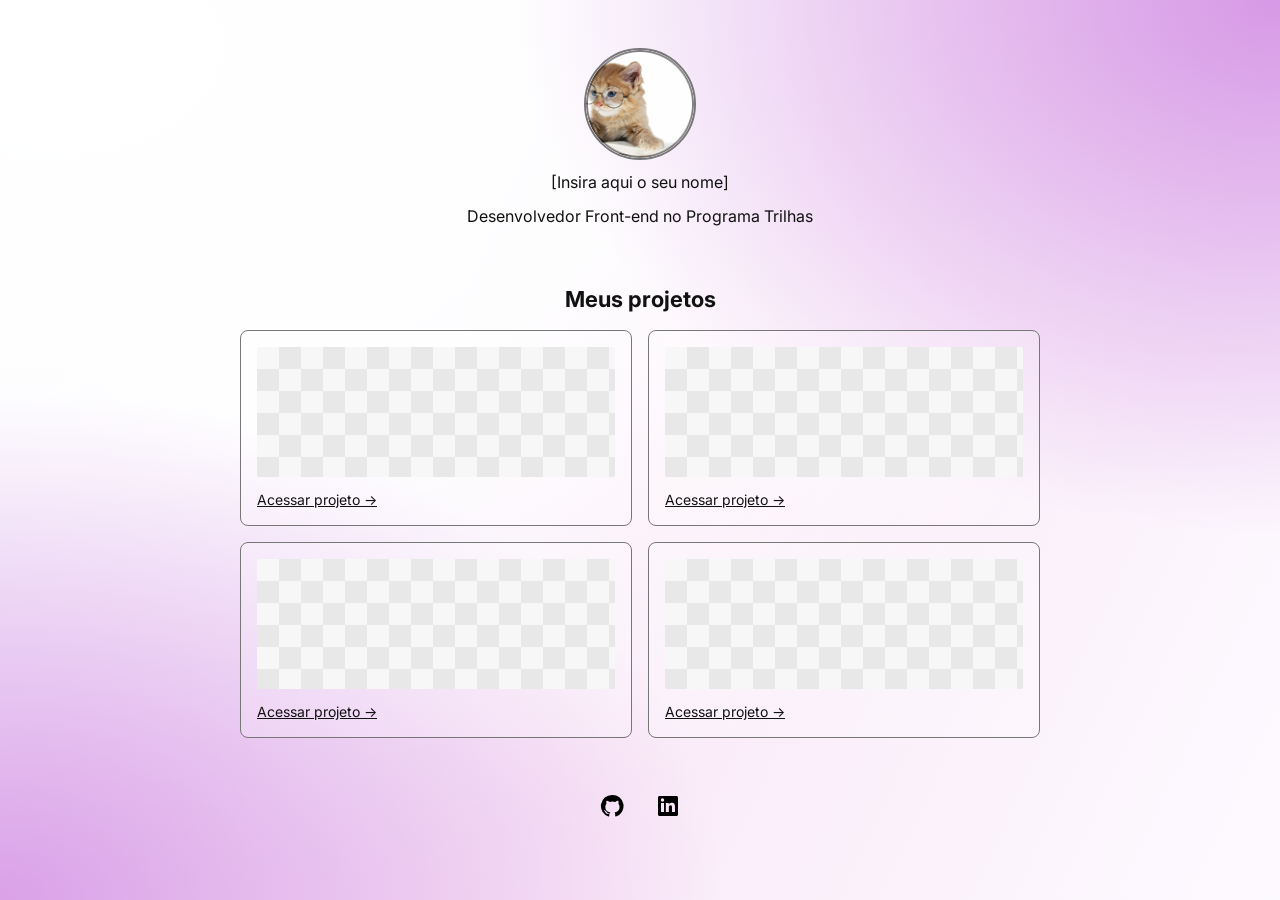
==== portfolio_figma/projetos.html @ 00ce60fe "Commit with code" ====
<!DOCTYPE html>
<html lang="pt-BR">
<head>
  <meta charset="UTF-8">
  <meta name="viewport" content="width=device-width, initial-scale=1.0">
  <title>Portfólio | Seu nome</title>
  <link rel="stylesheet" href="style.css">
</head>
<body>
  <main class="container">
    <header class="perfil">
      <img class="avatar" src="images/avatar.png" alt="Foto de perfil">
      <h1>[Insira aqui o seu nome]</h1>
      <p class="cargo">Desenvolvedor Front-end no Programa Trilhas</p>
    </header>

     <section id="projetos" class="secao">
      <h2>Meus projetos</h2>
      <div class="grade-projetos">
        <article class="projeto">
          <div class="imagem-projeto" role="img" aria-label="Prévia do projeto 1"></div>
          <a href="#" target="_blank" rel="noopener noreferrer">Acessar projeto →</a>
        </article>
        <article class="projeto">
          <div class="imagem-projeto" role="img" aria-label="Prévia do projeto 2"></div>
          <a href="#" target="_blank" rel="noopener noreferrer">Acessar projeto →</a>
        </article>
        <article class="projeto">
          <div class="imagem-projeto" role="img" aria-label="Prévia do projeto 3"></div>
          <a href="#" target="_blank" rel="noopener noreferrer">Acessar projeto →</a>
        </article>
        <article class="projeto">
          <div class="imagem-projeto" role="img" aria-label="Prévia do projeto 4"></div>
          <a href="#" target="_blank" rel="noopener noreferrer">Acessar projeto →</a>
        </article>
      </div>
    </section>



    <footer class="redes-sociais">
      <a href="https://github.com/" aria-label="GitHub" title="GitHub" target="_blank" rel="noopener noreferrer">
        <svg viewBox="0 0 24 24" aria-hidden="true"><path d="M12 .9a11.1 11.1 0 0 0-3.51 21.63c.55.1.76-.24.76-.53v-2.08c-3.1.67-3.75-1.32-3.75-1.32-.5-1.28-1.24-1.62-1.24-1.62-1.01-.69.08-.68.08-.68 1.12.08 1.71 1.15 1.71 1.15 1 .1.76 2.02 3.67 2.25.1-.71.39-1.2.7-1.48-2.48-.28-5.09-1.24-5.09-5.53 0-1.22.44-2.22 1.15-3-.12-.28-.5-1.42.11-2.96 0 0 .94-.3 3.06 1.15a10.6 10.6 0 0 1 5.57 0c2.12-1.45 3.06-1.15 3.06-1.15.61 1.54.23 2.68.11 2.96.72.78 1.15 1.78 1.15 3 0 4.3-2.61 5.25-5.1 5.52.4.35.75 1.03.75 2.08V22c0 .29.2.63.77.52A11.1 11.1 0 0 0 12 .9Z"/></svg>
      </a>
      <a href="https://www.linkedin.com/" aria-label="LinkedIn" title="LinkedIn" target="_blank" rel="noopener noreferrer">
        <svg viewBox="0 0 24 24" aria-hidden="true"><path d="M20.45 2H3.55C2.69 2 2 2.68 2 3.52v16.96c0 .84.69 1.52 1.55 1.52h16.9c.85 0 1.55-.68 1.55-1.52V3.52c0-.84-.7-1.52-1.55-1.52ZM8 18H5V9h3v9ZM6.5 7.77a1.74 1.74 0 1 1 0-3.48 1.74 1.74 0 0 1 0 3.48ZM19 18h-3v-4.38c0-1.05-.02-2.4-1.46-2.4-1.47 0-1.69 1.14-1.69 2.32V18h-3V9h2.88v1.23h.04c.4-.7 1.38-1.44 2.84-1.44 3.04 0 3.39 2 3.39 4.6V18Z"/></svg>
      </a>
    </footer>
  </main>
</body>
</html>
---- portfolio_figma/style.css ----
@import url('https://fonts.googleapis.com/css2?family=Inter:wght@400;500;600&display=swap');

:root {
  --cor-principal: #d9a4df;
  --cor-texto: #111;
  --borda: #777;
  --largura-conteudo: 800px;
}

* {
  box-sizing: border-box;
}

html {
  scroll-behavior: smooth;
}

body {
  min-height: 100vh;
  margin: 0;
  padding: 48px 20px;
  color: var(--cor-texto);
  font-family: Inter, Arial, sans-serif;
  background:
    radial-gradient(ellipse at 100% 0%, rgba(197, 111, 220, .68), transparent 42%),
    radial-gradient(ellipse at 0% 100%, rgba(210, 132, 224, .72), transparent 40%),
    radial-gradient(ellipse at 5% 5%, #fff 0%, rgba(255,255,255,.9) 35%, transparent 70%),
    linear-gradient(115deg, #e8edff 0%, #f9e9f7 52%, #fdfaff 100%);
  background-attachment: fixed;
}

.container {
  width: min(100%, var(--largura-conteudo));
  margin: 0 auto;
}

.perfil {
  text-align: center;
}

.avatar {
  display: block;
  width: 112px;
  height: 112px;
  margin: 0 auto 12px;
  object-fit: cover;
  border: 2px solid var(--borda);
  border-radius: 50%;
  background: #fff;
}

h1 {
  margin: 0 0 12px;
  font-size: 16px;
  font-weight: 400;
}

.cargo {
  margin: 0;
  font-size: 16px;
  line-height: 1.6;
}

.links-principais {
  display: grid;
  gap: 16px;
  margin: 48px auto 0;
  width: min(100%, 540px);
}

.botao {
  display: block;
  padding: 17px 20px;
  border: 1px solid var(--borda);
  border-radius: 8px;
  background: rgba(255, 255, 255, .22);
  color: #000;
  text-align: center;
  text-decoration: none;
  transition: background .2s, transform .2s;
}

.botao:hover {
  background: rgba(255, 255, 255, .5);
  transform: translateY(-2px);
}

.secao {
  margin-top: 56px;
  scroll-margin-top: 24px;
}

.secao h2 {
  margin: 0 0 18px;
  font-size: 22px;
  text-align: center;
}

.secao p {
  margin: 0;
  line-height: 1.6;
  text-align: center;
}

.sobre {
  margin-top: 56px;
}

.grade-projetos {
  display: grid;
  grid-template-columns: repeat(2, minmax(0, 1fr));
  gap: 16px;
}

.projeto {
  min-width: 0;
  padding: 16px;
  border: 1px solid var(--borda);
  border-radius: 8px;
  background: rgba(255, 255, 255, .22);
}

.imagem-projeto {
  width: 100%;
  aspect-ratio: 2.75 / 1;
  margin-bottom: 12px;
  border-radius: 2px;
  background-color: #f7f7f7;
  background-image:
    linear-gradient(45deg, #e8e8e8 25%, transparent 25%),
    linear-gradient(-45deg, #e8e8e8 25%, transparent 25%),
    linear-gradient(45deg, transparent 75%, #e8e8e8 75%),
    linear-gradient(-45deg, transparent 75%, #e8e8e8 75%);
  background-size: 44px 44px;
  background-position: 0 0, 0 22px, 22px -22px, -22px 0;
}

.projeto a {
  color: #111;
  font-size: 14px;
}

.redes-sociais {
  display: flex;
  justify-content: center;
  align-items: center;
  gap: 32px;
  margin: 56px 0 16px;
}

.redes-sociais a {
  display: inline-flex;
  width: 24px;
  height: 24px;
  color: #000;
}

.redes-sociais svg {
  width: 100%;
  height: 100%;
  fill: currentColor;
}

@media (max-width: 600px) {
  body {
    padding: 36px 18px;
  }

  .links-principais {
    margin-top: 36px;
  }

  .grade-projetos {
    grid-template-columns: 1fr;
  }

  .secao {
    margin-top: 42px;
  }
}
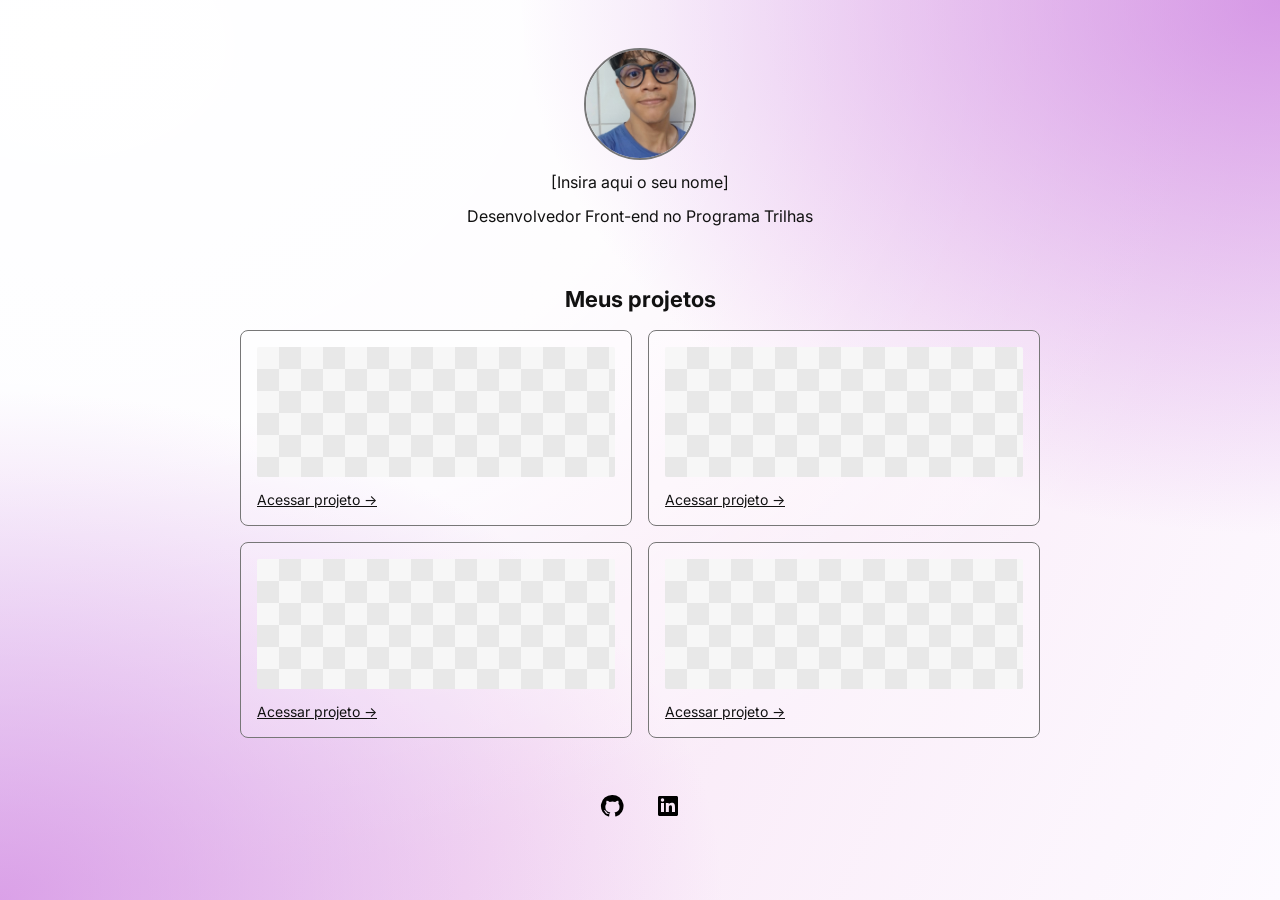
==== commit 1ea20fc4: "Commit 13/10/2026 novo" ====
--- a/portfolio_figma/projetos.html
+++ b/portfolio_figma/projetos.html
@@ -9,7 +9,7 @@
 <body>
   <main class="container">
     <header class="perfil">
-      <img class="avatar" src="images/avatar.png" alt="Foto de perfil">
+      <img class="avatar" src="images/photo.jpg" alt="Foto de perfil">
       <h1>[Insira aqui o seu nome]</h1>
       <p class="cargo">Desenvolvedor Front-end no Programa Trilhas</p>
     </header>
@@ -19,19 +19,19 @@
       <div class="grade-projetos">
         <article class="projeto">
           <div class="imagem-projeto" role="img" aria-label="Prévia do projeto 1"></div>
-          <a href="#" target="_blank" rel="noopener noreferrer">Acessar projeto →</a>
+          <a href="https://github.com/David73-Coloa/PythonMath" target="_blank" rel="noopener noreferrer">Acessar projeto →</a>
         </article>
         <article class="projeto">
           <div class="imagem-projeto" role="img" aria-label="Prévia do projeto 2"></div>
-          <a href="#" target="_blank" rel="noopener noreferrer">Acessar projeto →</a>
+          <a href="https://github.com/David73-Coloa/data_structures" target="_blank" rel="noopener noreferrer">Acessar projeto →</a>
         </article>
         <article class="projeto">
           <div class="imagem-projeto" role="img" aria-label="Prévia do projeto 3"></div>
-          <a href="#" target="_blank" rel="noopener noreferrer">Acessar projeto →</a>
+          <a href="https://github.com/David73-Coloa/linear_systems" target="_blank" rel="noopener noreferrer">Acessar projeto →</a>
         </article>
         <article class="projeto">
           <div class="imagem-projeto" role="img" aria-label="Prévia do projeto 4"></div>
-          <a href="#" target="_blank" rel="noopener noreferrer">Acessar projeto →</a>
+          <a href="https://github.com/David73-Coloa/sfml_cube_rotation" target="_blank" rel="noopener noreferrer">Acessar projeto →</a>
         </article>
       </div>
     </section>
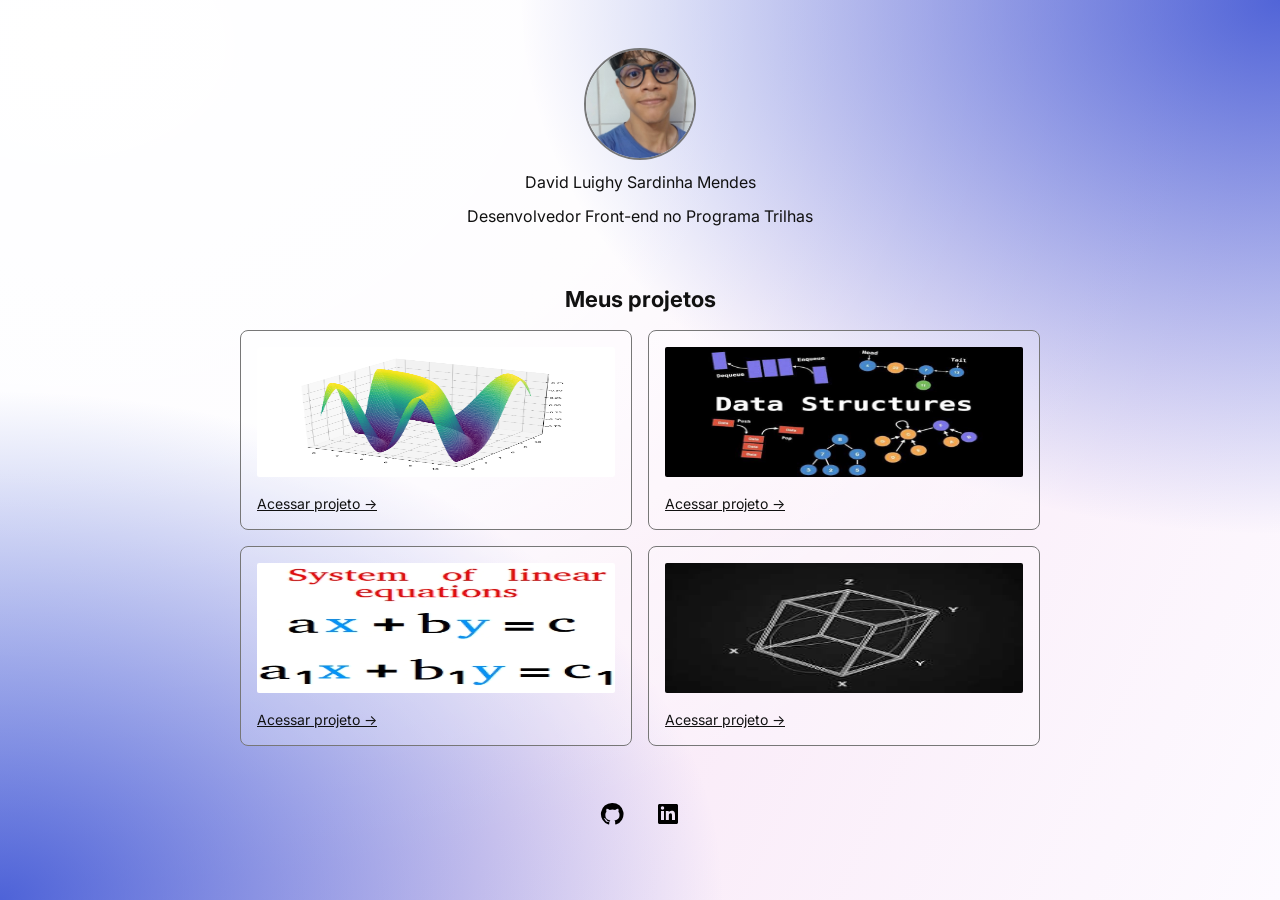
==== commit 21cfb188: "Commit 15/10/2026 color" ====
--- a/portfolio_figma/projetos.html
+++ b/portfolio_figma/projetos.html
@@ -3,36 +3,48 @@
 <head>
   <meta charset="UTF-8">
   <meta name="viewport" content="width=device-width, initial-scale=1.0">
-  <title>Portfólio | Seu nome</title>
+  <title>Portfólio | David </title>
   <link rel="stylesheet" href="style.css">
 </head>
 <body>
   <main class="container">
     <header class="perfil">
       <img class="avatar" src="images/photo.jpg" alt="Foto de perfil">
-      <h1>[Insira aqui o seu nome]</h1>
+      <h1>David Luighy Sardinha Mendes</h1>
       <p class="cargo">Desenvolvedor Front-end no Programa Trilhas</p>
     </header>
 
      <section id="projetos" class="secao">
       <h2>Meus projetos</h2>
-      <div class="grade-projetos">
-        <article class="projeto">
-          <div class="imagem-projeto" role="img" aria-label="Prévia do projeto 1"></div>
-          <a href="https://github.com/David73-Coloa/PythonMath" target="_blank" rel="noopener noreferrer">Acessar projeto →</a>
-        </article>
-        <article class="projeto">
-          <div class="imagem-projeto" role="img" aria-label="Prévia do projeto 2"></div>
-          <a href="https://github.com/David73-Coloa/data_structures" target="_blank" rel="noopener noreferrer">Acessar projeto →</a>
-        </article>
-        <article class="projeto">
-          <div class="imagem-projeto" role="img" aria-label="Prévia do projeto 3"></div>
-          <a href="https://github.com/David73-Coloa/linear_systems" target="_blank" rel="noopener noreferrer">Acessar projeto →</a>
-        </article>
-        <article class="projeto">
-          <div class="imagem-projeto" role="img" aria-label="Prévia do projeto 4"></div>
-          <a href="https://github.com/David73-Coloa/sfml_cube_rotation" target="_blank" rel="noopener noreferrer">Acessar projeto →</a>
-        </article>
+     
+<div class="grade-projetos">
+  <article class="projeto">
+    <img class="imagem-projeto"
+         src="./images/img1.png"
+         alt="Prévia do projeto PythonMath">
+    <a href="https://github.com/David73-Coloa/PythonMath" target="_blank" rel="noopener noreferrer">Acessar projeto →</a>
+  </article>
+
+  <article class="projeto">
+    <img class="imagem-projeto"
+         src="./images/img2.jpg"
+         alt="Prévia do projeto Data Structures">
+    <a href="https://github.com/David73-Coloa/data_structures" target="_blank" rel="noopener noreferrer">Acessar projeto →</a>
+  </article>
+
+  <article class="projeto">
+    <img class="imagem-projeto"
+         src="./images/img3.png"
+         alt="Prévia do projeto Linear Systems">
+    <a href="https://github.com/David73-Coloa/linear_systems" target="_blank" rel="noopener noreferrer">Acessar projeto →</a>
+  </article>
+
+  <article class="projeto">
+    <img class="imagem-projeto"
+         src="./images/img4.jpg"
+         alt="Prévia do projeto SFML Cube Rotation">
+    <a href="https://github.com/David73-Coloa/sfml_cube_rotation" target="_blank" rel="noopener noreferrer">Acessar projeto →</a>
+  </article>
       </div>
     </section>
 
@@ -51,4 +63,4 @@
 </html>
 
 
-   +   
--- a/portfolio_figma/style.css
+++ b/portfolio_figma/style.css
@@ -1,7 +1,7 @@
 @import url('https://fonts.googleapis.com/css2?family=Inter:wght@400;500;600&display=swap');
 
 :root {
-  --cor-principal: #d9a4df;
+  --cor-principal: rgba(1, 34, 199, 0.68);
   --cor-texto: #111;
   --borda: #777;
   --largura-conteudo: 800px;
@@ -22,8 +22,8 @@
   color: var(--cor-texto);
   font-family: Inter, Arial, sans-serif;
   background:
-    radial-gradient(ellipse at 100% 0%, rgba(197, 111, 220, .68), transparent 42%),
-    radial-gradient(ellipse at 0% 100%, rgba(210, 132, 224, .72), transparent 40%),
+    radial-gradient(ellipse at 100% 0%, rgba(1, 34, 199, 0.68), transparent 42%),
+    radial-gradient(ellipse at 0% 100%, rgba(1, 34, 199, 0.68), transparent 40%),
     radial-gradient(ellipse at 5% 5%, #fff 0%, rgba(255,255,255,.9) 35%, transparent 70%),
     linear-gradient(115deg, #e8edff 0%, #f9e9f7 52%, #fdfaff 100%);
   background-attachment: fixed;
